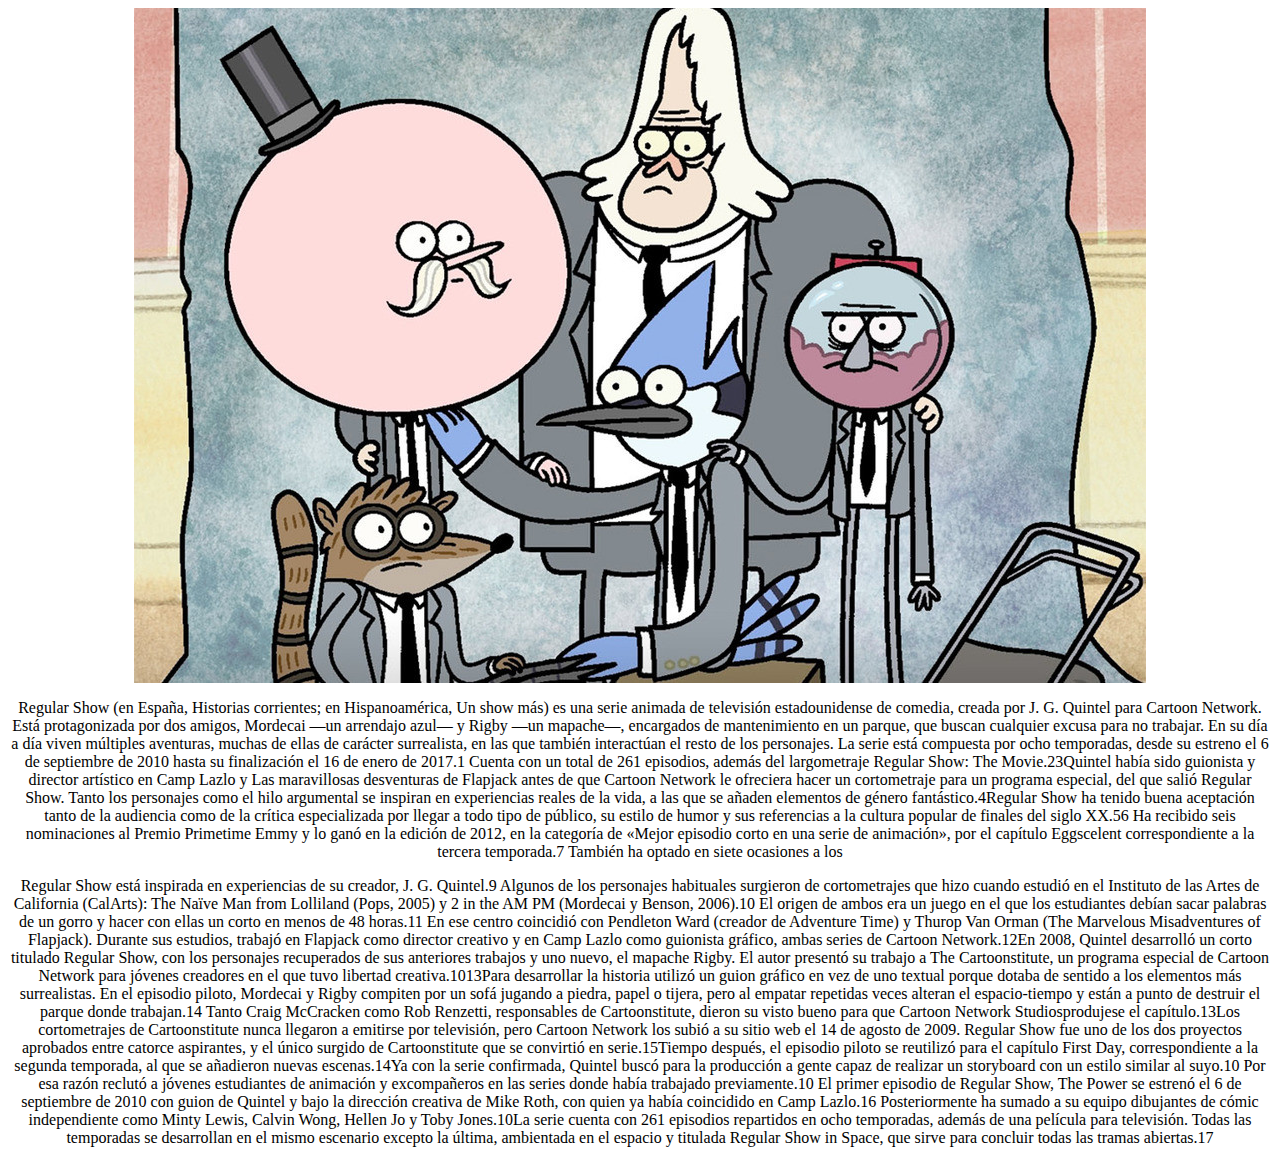
==== 3ffffww.html @ bf43dd3e "Add files via upload" ====
<html>
<body>
<center>
<img src= "1366_2000.jpg">
<p>
Regular Show (en España, Historias corrientes; en Hispanoamérica, Un show más) es una serie animada de televisión estadounidense de comedia, creada por J. G. Quintel para Cartoon Network. Está protagonizada por dos amigos, Mordecai —un arrendajo azul— y Rigby —un mapache—, encargados de mantenimiento en un parque, que buscan cualquier excusa para no trabajar. En su día a día viven múltiples aventuras, muchas de ellas de carácter surrealista, en las que también interactúan el resto de los personajes.

La serie está compuesta por ocho temporadas, desde su estreno el 6 de septiembre de 2010 hasta su finalización el 16 de enero de 2017.1​ Cuenta con un total de 261 episodios, además del largometraje Regular Show: The Movie.2​3​

Quintel había sido guionista y director artístico en Camp Lazlo y Las maravillosas desventuras de Flapjack antes de que Cartoon Network le ofreciera hacer un cortometraje para un programa especial, del que salió Regular Show. Tanto los personajes como el hilo argumental se inspiran en experiencias reales de la vida, a las que se añaden elementos de género fantástico.4​

Regular Show ha tenido buena aceptación tanto de la audiencia como de la crítica especializada por llegar a todo tipo de público, su estilo de humor y sus referencias a la cultura popular de finales del siglo XX.5​6​ Ha recibido seis nominaciones al Premio Primetime Emmy y lo ganó en la edición de 2012, en la categoría de «Mejor episodio corto en una serie de animación», por el capítulo Eggscelent correspondiente a la tercera temporada.7​ También ha optado en siete ocasiones a los
</p>
<p>
Regular Show está inspirada en experiencias de su creador, J. G. Quintel.9​ Algunos de los personajes habituales surgieron de cortometrajes que hizo cuando estudió en el Instituto de las Artes de California (CalArts): The Naïve Man from Lolliland (Pops, 2005) y 2 in the AM PM (Mordecai y Benson, 2006).10​ El origen de ambos era un juego en el que los estudiantes debían sacar palabras de un gorro y hacer con ellas un corto en menos de 48 horas.11​ En ese centro coincidió con Pendleton Ward (creador de Adventure Time) y Thurop Van Orman (The Marvelous Misadventures of Flapjack). Durante sus estudios, trabajó en Flapjack como director creativo y en Camp Lazlo como guionista gráfico, ambas series de Cartoon Network.12​

En 2008, Quintel desarrolló un corto titulado Regular Show, con los personajes recuperados de sus anteriores trabajos y uno nuevo, el mapache Rigby. El autor presentó su trabajo a The Cartoonstitute, un programa especial de Cartoon Network para jóvenes creadores en el que tuvo libertad creativa.10​13​Para desarrollar la historia utilizó un guion gráfico en vez de uno textual porque dotaba de sentido a los elementos más surrealistas. En el episodio piloto, Mordecai y Rigby compiten por un sofá jugando a piedra, papel o tijera, pero al empatar repetidas veces alteran el espacio-tiempo y están a punto de destruir el parque donde trabajan.14​ Tanto Craig McCracken como Rob Renzetti, responsables de Cartoonstitute, dieron su visto bueno para que Cartoon Network Studiosprodujese el capítulo.13​

Los cortometrajes de Cartoonstitute nunca llegaron a emitirse por televisión, pero Cartoon Network los subió a su sitio web el 14 de agosto de 2009. Regular Show fue uno de los dos proyectos aprobados entre catorce aspirantes, y el único surgido de Cartoonstitute que se convirtió en serie.15​Tiempo después, el episodio piloto se reutilizó para el capítulo First Day, correspondiente a la segunda temporada, al que se añadieron nuevas escenas.14​

Ya con la serie confirmada, Quintel buscó para la producción a gente capaz de realizar un storyboard con un estilo similar al suyo.10​ Por esa razón reclutó a jóvenes estudiantes de animación y excompañeros en las series donde había trabajado previamente.10​ El primer episodio de Regular Show, The Power se estrenó el 6 de septiembre de 2010 con guion de Quintel y bajo la dirección creativa de Mike Roth, con quien ya había coincidido en Camp Lazlo.16​ Posteriormente ha sumado a su equipo dibujantes de cómic independiente como Minty Lewis, Calvin Wong, Hellen Jo y Toby Jones.10​

La serie cuenta con 261 episodios repartidos en ocho temporadas, además de una película para televisión. Todas las temporadas se desarrollan en el mismo escenario excepto la última, ambientada en el espacio y titulada Regular Show in Space, que sirve para concluir todas las tramas abiertas.17​ 
</p>

</center>
</body>
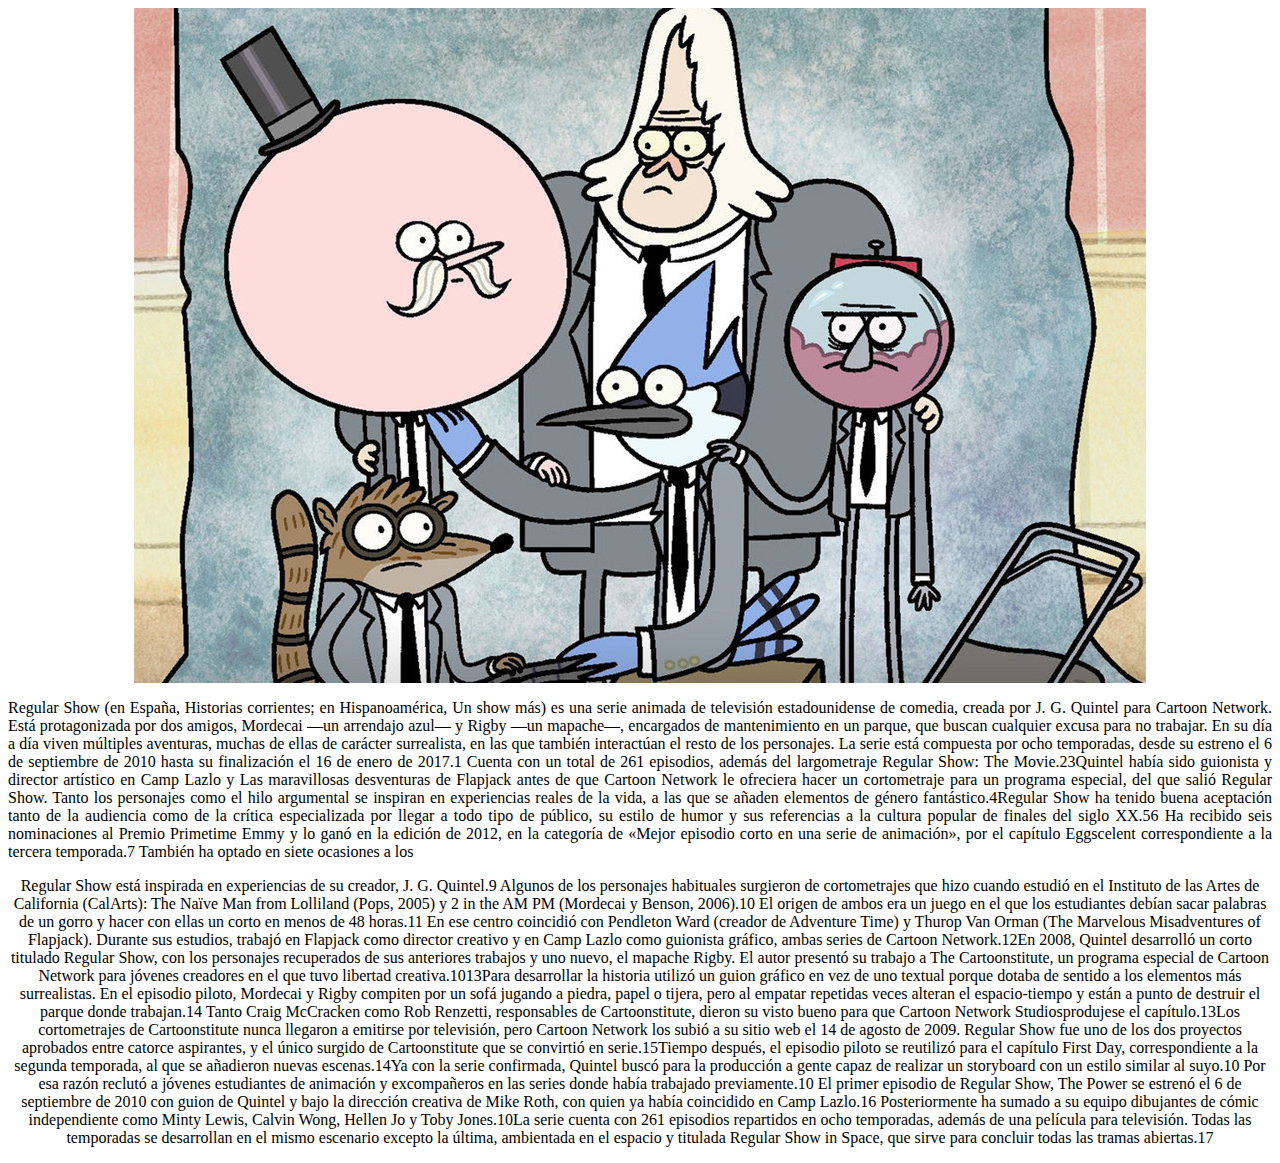
==== commit 483b2f50: "Update 3ffffww.html" ====
--- a/3ffffww.html
+++ b/3ffffww.html
@@ -2,7 +2,8 @@
 <body>
 <center>
 <img src= "1366_2000.jpg">
-<p>
+
+  <p align="justify">
 Regular Show (en España, Historias corrientes; en Hispanoamérica, Un show más) es una serie animada de televisión estadounidense de comedia, creada por J. G. Quintel para Cartoon Network. Está protagonizada por dos amigos, Mordecai —un arrendajo azul— y Rigby —un mapache—, encargados de mantenimiento en un parque, que buscan cualquier excusa para no trabajar. En su día a día viven múltiples aventuras, muchas de ellas de carácter surrealista, en las que también interactúan el resto de los personajes.
 
 La serie está compuesta por ocho temporadas, desde su estreno el 6 de septiembre de 2010 hasta su finalización el 16 de enero de 2017.1​ Cuenta con un total de 261 episodios, además del largometraje Regular Show: The Movie.2​3​
@@ -21,7 +22,7 @@
 Ya con la serie confirmada, Quintel buscó para la producción a gente capaz de realizar un storyboard con un estilo similar al suyo.10​ Por esa razón reclutó a jóvenes estudiantes de animación y excompañeros en las series donde había trabajado previamente.10​ El primer episodio de Regular Show, The Power se estrenó el 6 de septiembre de 2010 con guion de Quintel y bajo la dirección creativa de Mike Roth, con quien ya había coincidido en Camp Lazlo.16​ Posteriormente ha sumado a su equipo dibujantes de cómic independiente como Minty Lewis, Calvin Wong, Hellen Jo y Toby Jones.10​
 
 La serie cuenta con 261 episodios repartidos en ocho temporadas, además de una película para televisión. Todas las temporadas se desarrollan en el mismo escenario excepto la última, ambientada en el espacio y titulada Regular Show in Space, que sirve para concluir todas las tramas abiertas.17​ 
-</p>
+</p align="justify">
 
 </center>
 </body>
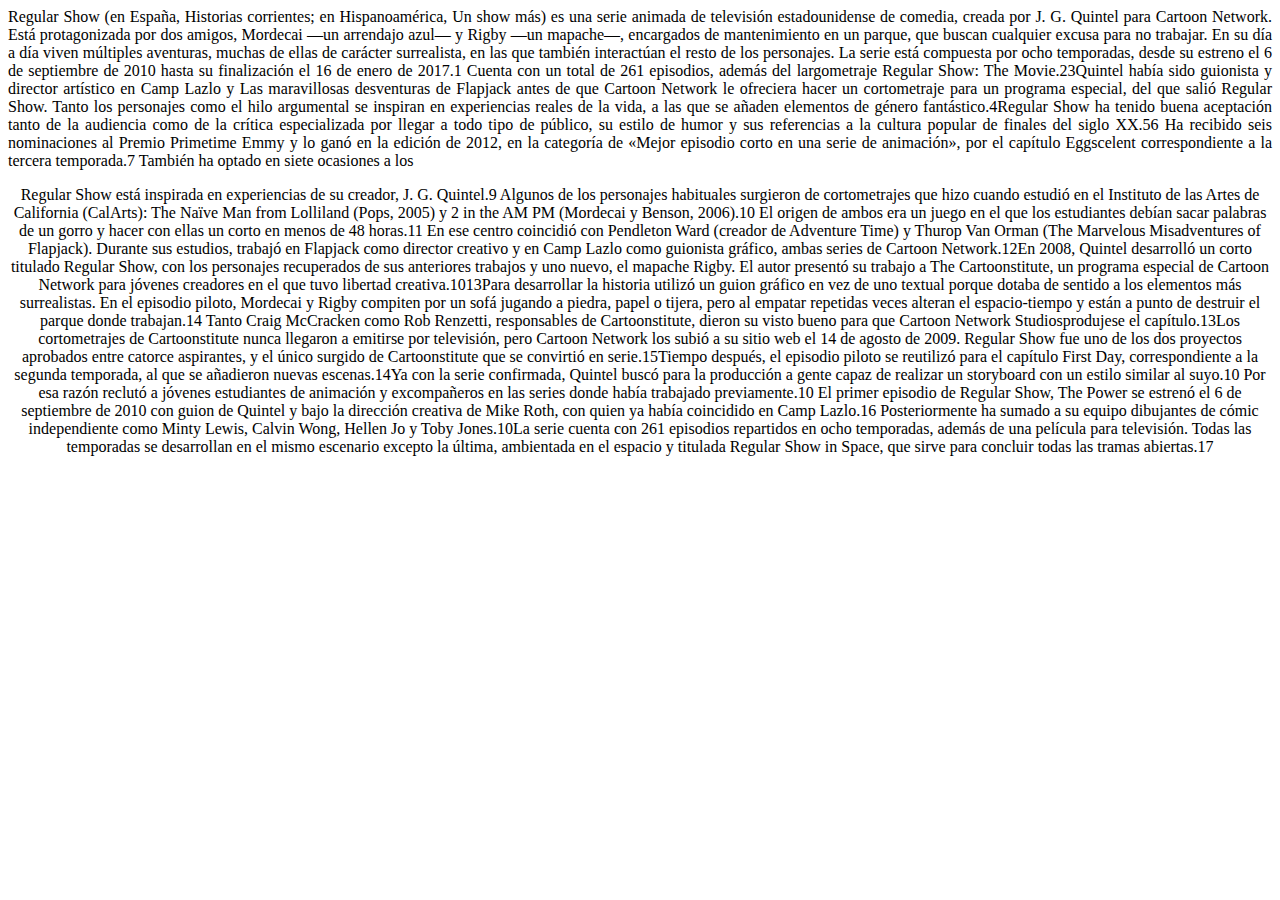
==== commit 768fadac: "Update 3ffffww.html" ====
--- a/3ffffww.html
+++ b/3ffffww.html
@@ -1,7 +1,7 @@
 <html>
 <body>
 <center>
-<img src= "1366_2000.jpg">
+<href= "https://www.youtube.com/watch?v=ffedgHKnv_M" <img src= "1366_2000.jpg">
 
   <p align="justify">
 Regular Show (en España, Historias corrientes; en Hispanoamérica, Un show más) es una serie animada de televisión estadounidense de comedia, creada por J. G. Quintel para Cartoon Network. Está protagonizada por dos amigos, Mordecai —un arrendajo azul— y Rigby —un mapache—, encargados de mantenimiento en un parque, que buscan cualquier excusa para no trabajar. En su día a día viven múltiples aventuras, muchas de ellas de carácter surrealista, en las que también interactúan el resto de los personajes.
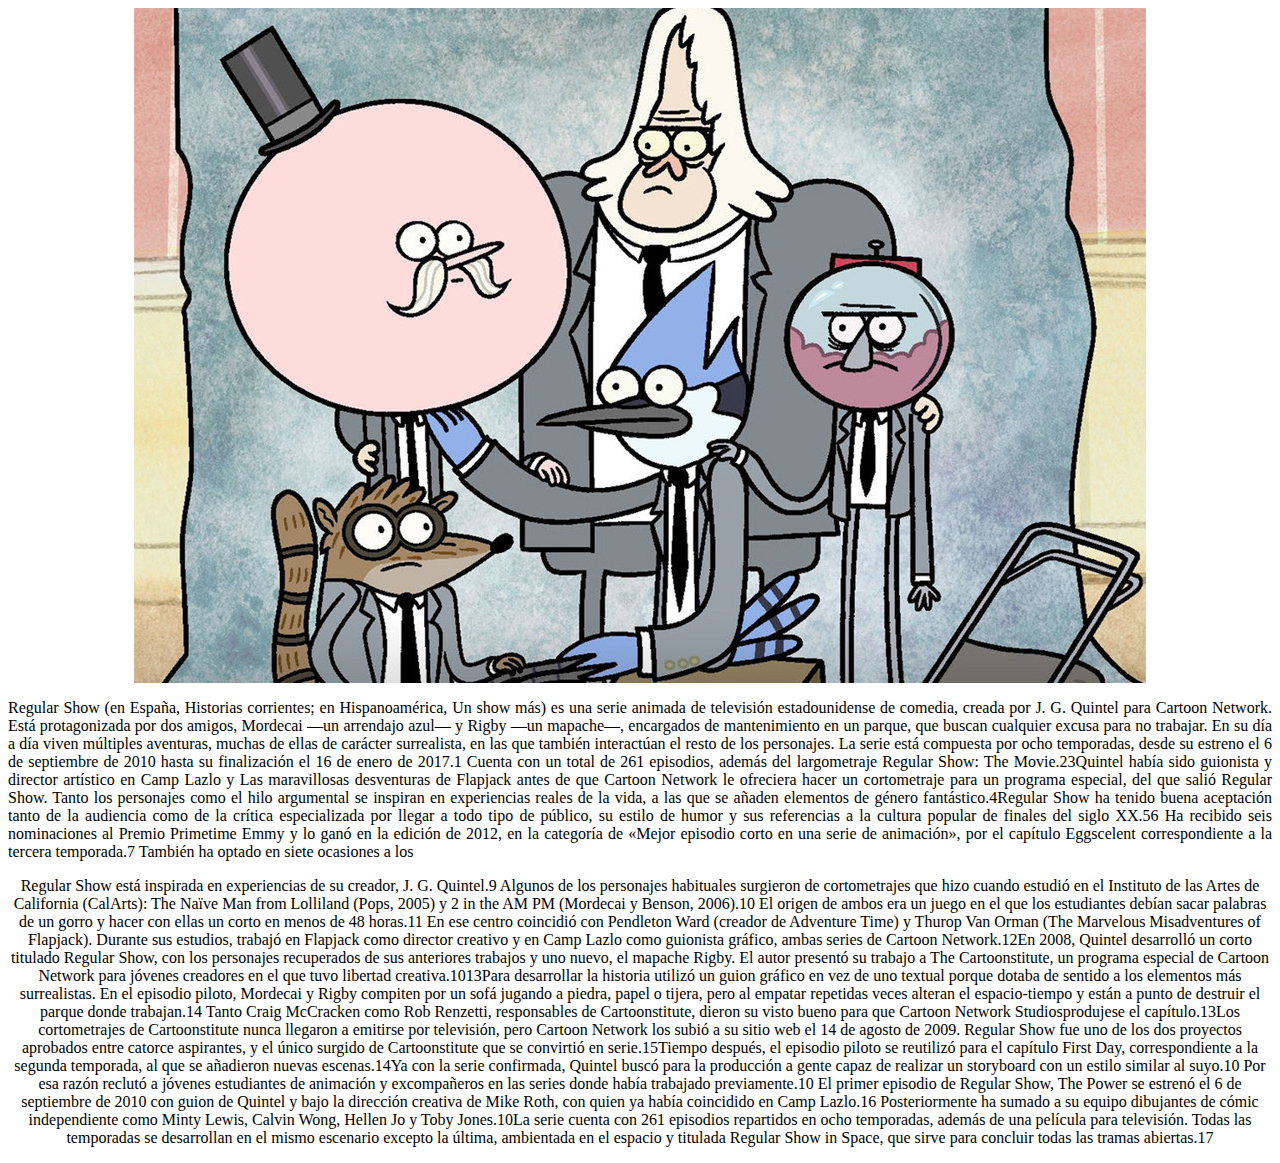
==== commit 6791d659: "Update 3ffffww.html" ====
--- a/3ffffww.html
+++ b/3ffffww.html
@@ -1,7 +1,7 @@
 <html>
 <body>
 <center>
-<href= "https://www.youtube.com/watch?v=ffedgHKnv_M" <img src= "1366_2000.jpg">
+<img src= "1366_2000.jpg">
 
   <p align="justify">
 Regular Show (en España, Historias corrientes; en Hispanoamérica, Un show más) es una serie animada de televisión estadounidense de comedia, creada por J. G. Quintel para Cartoon Network. Está protagonizada por dos amigos, Mordecai —un arrendajo azul— y Rigby —un mapache—, encargados de mantenimiento en un parque, que buscan cualquier excusa para no trabajar. En su día a día viven múltiples aventuras, muchas de ellas de carácter surrealista, en las que también interactúan el resto de los personajes.
